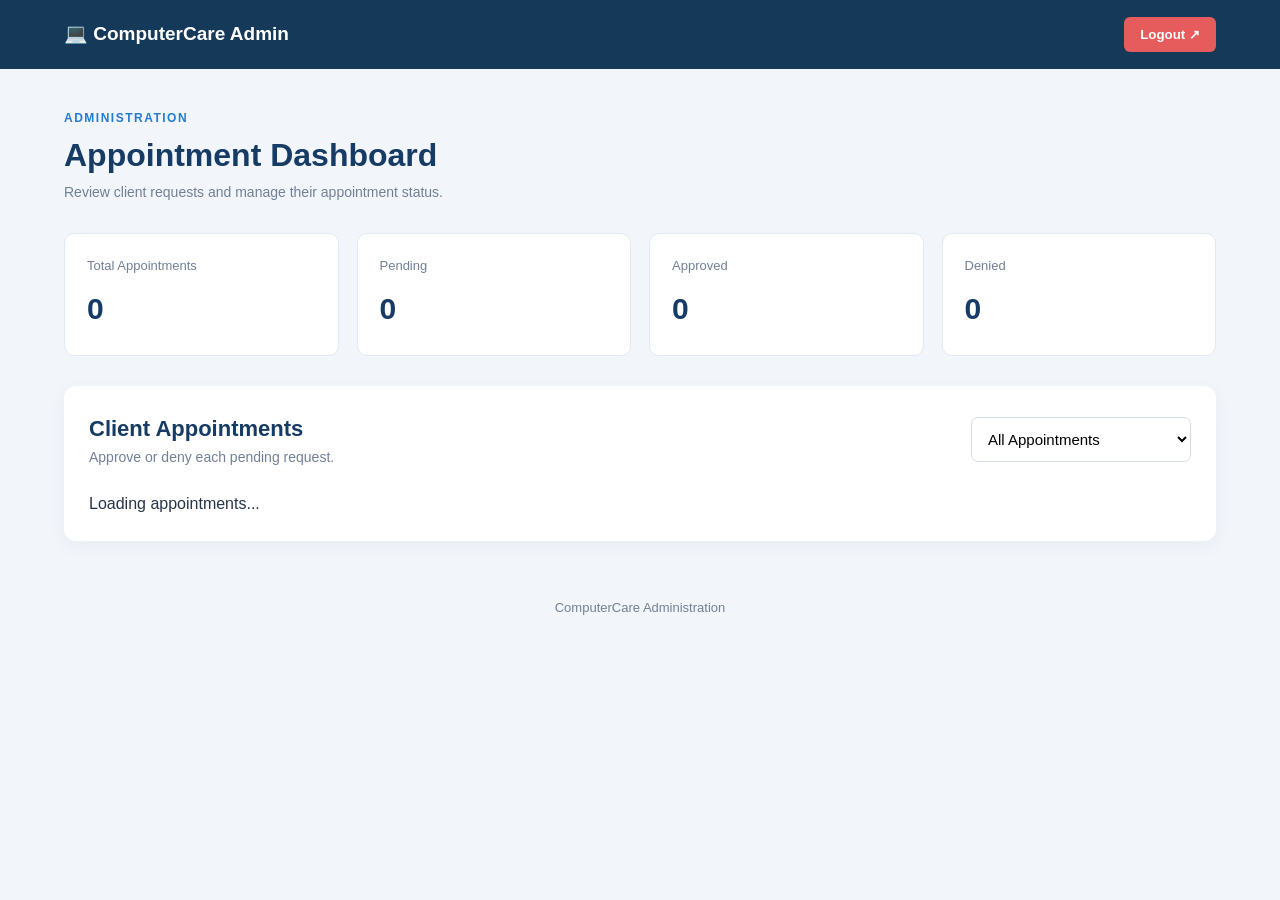
==== admin-dashboard.html @ d9b27245 "Add files via upload" ====
<!DOCTYPE html>
<html lang="en">
<head>
    <meta charset="UTF-8">
    <meta name="viewport" content="width=device-width, initial-scale=1.0">
    <title>Admin Dashboard | ComputerCare</title>
    <link rel="stylesheet" href="admin.css">
    <script src="admin.js" defer></script>
</head>
<body>

<header class="admin-navbar">
    <a class="admin-logo" href="admin-dashboard.html">
        💻 ComputerCare Admin
    </a>
    <button id="logoutBtn" class="logout-btn" type="button">
        Logout ↗
    </button>
</header>

<main class="admin-main">
    <div class="admin-heading">
        <div>
            <span class="admin-eyebrow">ADMINISTRATION</span>
            <h1>Appointment Dashboard</h1>
            <p>Review client requests and manage their appointment status.</p>
        </div>
    </div>

    <section class="stats-grid">
        <article class="stat-card">
            <span>Total Appointments</span>
            <strong id="totalCount">0</strong>
        </article>
        <article class="stat-card">
            <span>Pending</span>
            <strong id="pendingCount">0</strong>
        </article>
        <article class="stat-card">
            <span>Approved</span>
            <strong id="approvedCount">0</strong>
        </article>
        <article class="stat-card">
            <span>Denied</span>
            <strong id="deniedCount">0</strong>
        </article>
    </section>

    <section class="appointments-panel">
        <div class="panel-heading">
            <div>
                <h2>Client Appointments</h2>
                <p>Approve or deny each pending request.</p>
            </div>

            <select id="statusFilter" aria-label="Filter by status">
                <option value="All">All Appointments</option>
                <option value="Pending">Pending</option>
                <option value="Approved">Approved</option>
                <option value="Denied">Denied</option>
            </select>
        </div>

        <div id="adminAppointmentList">
            <p class="empty-state">Loading appointments...</p>
        </div>
    </section>
</main>

<footer class="admin-footer">ComputerCare Administration</footer>
</body>
</html>
---- admin.css ----
* {
    box-sizing: border-box;
    margin: 0;
    padding: 0;
}

body {
    font-family: Arial, sans-serif;
    background: #f2f5fa;
    color: #263448;
    line-height: 1.6;
}

.login-page {
    min-height: 100vh;
    padding: 25px;
    display: flex;
    flex-direction: column;
    justify-content: center;
    align-items: center;
    background: linear-gradient(135deg, #123454, #347bb9);
}

.back-link {
    color: white;
    margin-bottom: 20px;
    align-self: center;
    text-decoration: none;
}

.login-card {
    background: white;
    width: 100%;
    max-width: 420px;
    padding: 35px;
    border-radius: 14px;
    box-shadow: 0 15px 45px #00152b35;
}

.login-icon {
    font-size: 42px;
    text-align: center;
}

.login-card h1 {
    color: #163b65;
    font-size: 25px;
    text-align: center;
    margin: 8px 0;
}

.login-card > p {
    text-align: center;
    color: #718096;
    font-size: 14px;
}

.login-card label {
    display: block;
    font-weight: bold;
    font-size: 14px;
    margin: 20px 0 7px;
}

.login-card input,
.panel-heading select {
    width: 100%;
    padding: 12px;
    border: 1px solid #d5dce6;
    border-radius: 7px;
    font-size: 15px;
    background: white;
}

.admin-btn {
    width: 100%;
    border: none;
    background: #246fba;
    color: white;
    padding: 13px;
    border-radius: 7px;
    margin-top: 25px;
    font-weight: bold;
    cursor: pointer;
}

.admin-btn:hover {
    background: #164f88;
}

.login-message {
    color: #b42318 !important;
    margin-top: 12px;
}

.demo-note {
    margin-top: 24px;
    padding: 12px;
    background: #f1f6fb;
    border-radius: 7px;
    font-size: 12px !important;
    overflow-wrap: anywhere;
}

.admin-navbar {
    background: #153958;
    color: white;
    padding: 17px 5%;
    display: flex;
    justify-content: space-between;
    align-items: center;
    gap: 15px;
}

.admin-logo {
    color: white;
    text-decoration: none;
    font-size: 19px;
    font-weight: bold;
}

.logout-btn {
    background: #e65b5b;
    border: none;
    color: white;
    padding: 10px 16px;
    border-radius: 6px;
    cursor: pointer;
    font-weight: bold;
}

.admin-main {
    max-width: 1400px;
    margin: auto;
    padding: 35px 5%;
}

.admin-eyebrow {
    color: #267bd0;
    font-weight: bold;
    font-size: 12px;
    letter-spacing: 1.5px;
}

.admin-heading h1 {
    font-size: 32px;
    color: #163b65;
}

.admin-heading p,
.panel-heading p {
    color: #718096;
    font-size: 14px;
}

.stats-grid {
    display: grid;
    grid-template-columns: repeat(4, minmax(0, 1fr));
    gap: 18px;
    margin: 30px 0;
}

.stat-card {
    background: white;
    padding: 22px;
    border-radius: 10px;
    border: 1px solid #e2e9f2;
}

.stat-card span {
    display: block;
    color: #718096;
    font-size: 13px;
}

.stat-card strong {
    display: block;
    color: #163b65;
    font-size: 30px;
    margin-top: 8px;
}

.appointments-panel {
    background: white;
    border-radius: 12px;
    padding: 25px;
    box-shadow: 0 5px 20px #1a35500b;
}

.panel-heading {
    display: flex;
    justify-content: space-between;
    align-items: center;
    gap: 20px;
    margin-bottom: 22px;
}

.panel-heading h2 {
    color: #163b65;
    font-size: 22px;
}

.panel-heading select {
    max-width: 220px;
}

.admin-appointment {
    border: 1px solid #e1e7ef;
    border-radius: 9px;
    padding: 20px;
    margin-bottom: 16px;
    overflow-wrap: anywhere;
}

.admin-appointment h3 {
    color: #163b65;
    margin-bottom: 10px;
}

.admin-appointment p {
    font-size: 14px;
    margin: 5px 0;
}

.admin-status {
    display: inline-block;
    margin: 12px 0;
    padding: 5px 12px;
    border-radius: 20px;
    font-size: 12px;
    font-weight: bold;
}

.admin-status.pending {
    color: #835d00;
    background: #fff1c9;
}

.admin-status.approved {
    color: #17683b;
    background: #d8f4e2;
}

.admin-status.denied {
    color: #a32323;
    background: #ffe0e0;
}

.action-row {
    display: flex;
    gap: 10px;
    margin-top: 10px;
    flex-wrap: wrap;
}

.action-btn {
    border: none;
    padding: 10px 15px;
    border-radius: 6px;
    color: white;
    cursor: pointer;
    font-weight: bold;
}

.approve-btn {
    background: #20864d;
}

.deny-btn {
    background: #d94848;
}

.admin-empty {
    text-align: center;
    padding: 35px 10px;
    color: #718096;
}

.admin-footer {
    text-align: center;
    padding: 22px;
    color: #718096;
    font-size: 13px;
}

@media (max-width: 800px) {
    .stats-grid {
        grid-template-columns: repeat(2, minmax(0, 1fr));
    }

    .panel-heading {
        align-items: stretch;
        flex-direction: column;
    }

    .panel-heading select {
        max-width: none;
    }
}

@media (max-width: 480px) {
    .stats-grid {
        grid-template-columns: 1fr 1fr;
        gap: 10px;
    }

    .stat-card {
        padding: 14px;
    }

    .stat-card strong {
        font-size: 24px;
    }

    .appointments-panel {
        padding: 15px;
    }

    .login-card {
        padding: 25px;
    }

    .admin-heading h1 {
        font-size: 27px;
    }
}
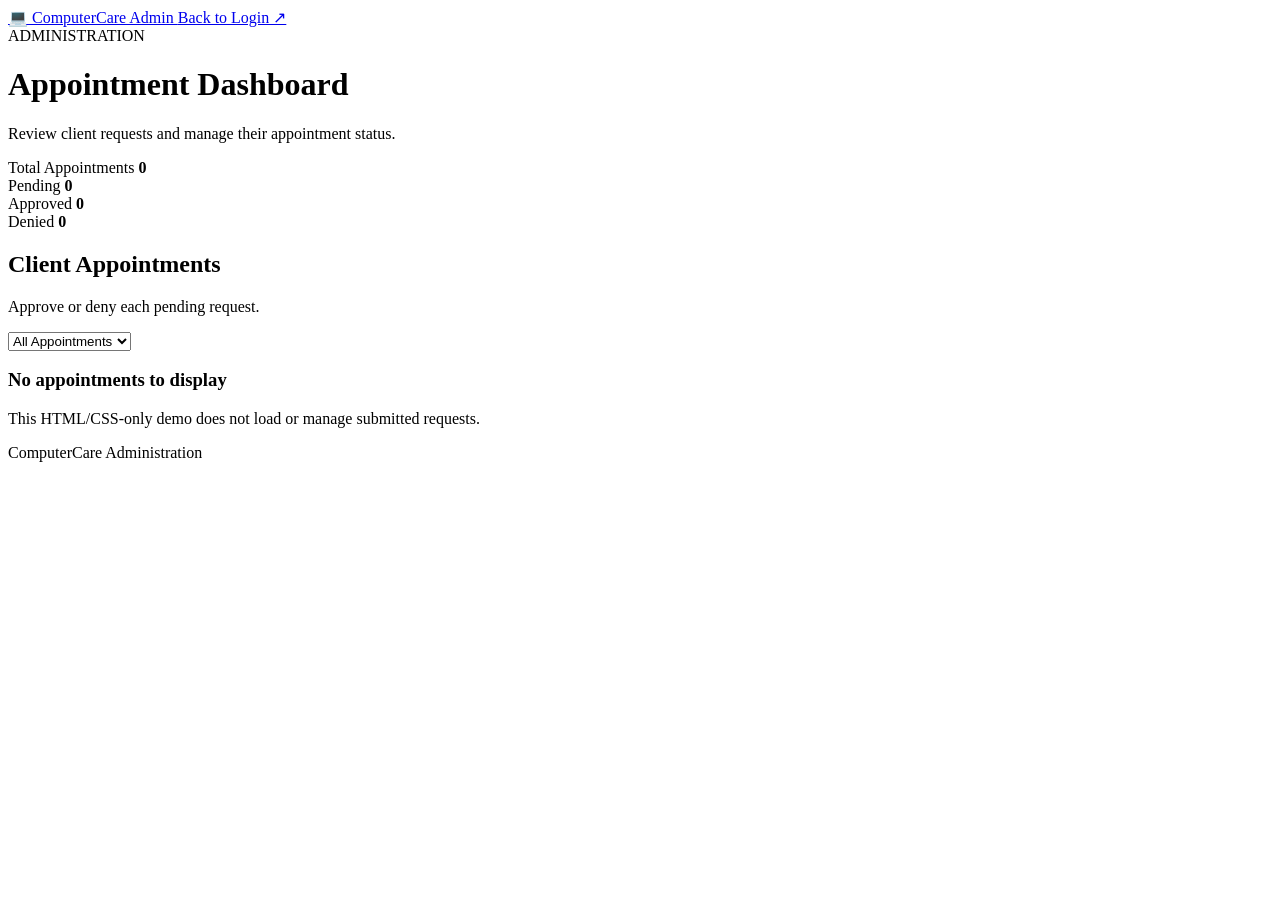
==== commit c2445b90: "Add files via upload" ====
--- a/admin-dashboard.html
+++ b/admin-dashboard.html
@@ -6,7 +6,6 @@
     <meta name="viewport" content="width=device-width, initial-scale=1.0">
     <title>Admin Dashboard | ComputerCare</title>
     <link rel="stylesheet" href="admin.css">
-    <script src="admin.js" defer></script>
 </head>
 <body>
 
@@ -14,9 +13,7 @@
     <a class="admin-logo" href="admin-dashboard.html">
         💻 ComputerCare Admin
     </a>
-    <button id="logoutBtn" class="logout-btn" type="button">
-        Logout ↗
-    </button>
+    <a class="logout-btn" href="admin-login.html">Back to Login ↗</a>
 </header>
 
 <main class="admin-main">
@@ -63,7 +60,7 @@
         </div>
 
         <div id="adminAppointmentList">
-            <p class="empty-state">Loading appointments...</p>
+            <div class="empty-state"><h3>No appointments to display</h3><p>This HTML/CSS-only demo does not load or manage submitted requests.</p></div>
         </div>
     </section>
 </main>
